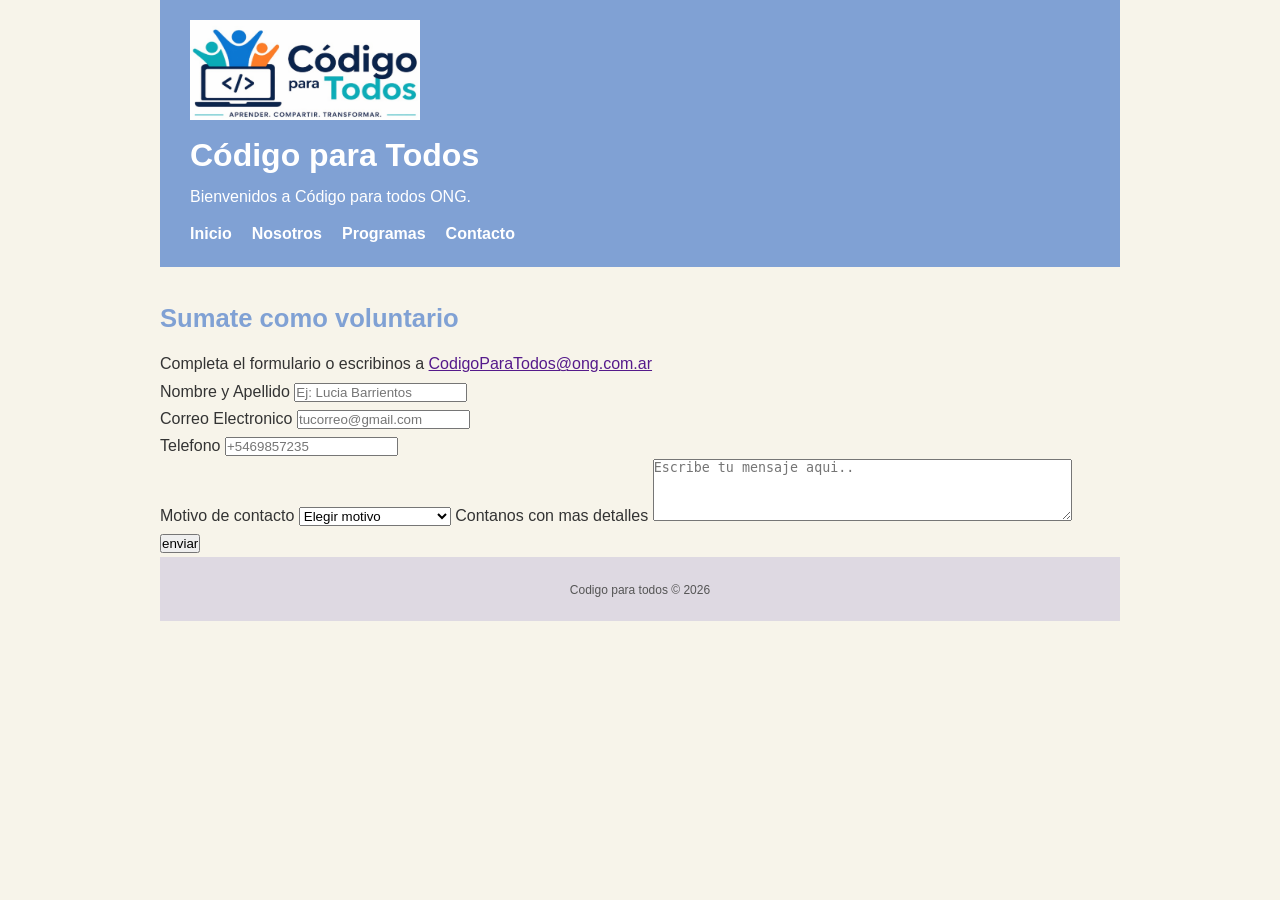
==== contacto.html @ 58c9d4be "Cambios y correcciones generales" ====
<!DOCTYPE html>
<html lang="es">
<head>
    <meta charset="UTF-8">
    <meta name="viewport" content="width=divice-width, initial-scale=1.0">
    <title> Contacto - Código para todos </title>
</head>
<body>
    <header>
        <img src="images/codigo-para-todos.jpg" alt="Logo" width="230" height="100">
    <h1>Código para Todos</h1>
    <p>Bienvenidos a Código para todos ONG.</p>

        <nav>
            <ul>
                <li><a href="./index.html">Inicio</a></li>
                <li><a href="./nosotros.html">Nosotros</a></li>
                <li><a href="./programas.html">Programas</a></li>
                <li><a href="./contacto.html">Contacto</a></li>
            </ul>
        </nav>
        <link rel="stylesheet" href="css/estilos.css">
    </header>
    <main> 
        <h2>Sumate como voluntario</h2>
        <p>Completa el formulario o escribinos a <a href="">CodigoParaTodos@ong.com.ar</a></p>
     <form action="/enviar" method="post">
        <label for="nombre"> Nombre y Apellido</label>
        <input type="text" id="nombre" name="nombre" placeholder="Ej: Lucia Barrientos" required>
        <br>
        <label for="email">Correo Electronico</label>
        <input type="email" name="email" id="email" placeholder="tucorreo@gmail.com" required>
        <br>
        <label for="telefono">Telefono</label>
        <input type="tel" name="telefono" id="telefono" placeholder="+5469857235" required>
        <br>
        <label for="programa">Motivo de contacto</label>
        <select name="programa" id="programa" required>
            <option value="elegir programa"> Elegir motivo</option>
            <option value="Trabajar con nosotros"> Trabajar con nosotros</option>
            <option value="Donaciones">Donaciones</option>
            <option value="Solicitar servicio">Solicitar Servicio</option>
            <option value="Otros">Otros</option>
        </select>
        <label for="mensaje">Contanos con mas detalles</label>
        <textarea name="mensaje" id="mensaje" rows="4" cols="50" placeholder="Escribe tu mensaje aqui.." required></textarea>
        <br>
        <button type="submit">enviar</button>
    </form>
    </main>
    <footer>
        <p> <small> Codigo para todos &copy; 2026 </small></p>
    </footer>
    
</body>
</body>
</html>
---- css/estilos.css ----
:root {
  --color-primario: #80A1D4;    /* Wisteria Blue */
  --color-acento: #75C9C8;      /* Pearl Aqua */
  --color-fondo: #F7F4EA;       /* Floral White */
  --color-suave: #DED9E2;       /* Lavender */
  --color-detalle: #C0B9DD;     /* Periwinkle */
  --fuente-principal: 'Nunito', sans-serif;
}
.dark-mode {
  background-color: #1a1a1a;
  color: white;
}

.oculto {
  display: none;
}

* {
  box-sizing: border-box;
  margin: 0;
  padding: 0;
}


body {
  font-family: var(--fuente-principal);
  font-size: 16px;
  line-height: 1.7;
  color: #333333;
  background-color: var(--color-fondo);
  max-width: 960px;
  margin: 0 auto;
}


h1 {
  font-size: 2rem;
  color: #ffffff;
}

h2 {
  font-size: 1.6rem;
  color: var(--color-primario);
  margin: 30px 0 10px;
}

h3 {
  font-size: 1.3rem;
  color: var(--color-detalle);
  margin: 20px 0 10px;
}

h4 {
  font-size: 1.1rem;
  color: var(--color-primario);
  margin-bottom: 8px;
}


header {
  background-color: var(--color-primario);
  color: #ffffff;
  padding: 20px 30px;
}


nav ul {
  list-style: none;
  display: flex;
  gap: 20px;
  margin-top: 10px;
}

nav a {
  text-decoration: none;
  color: #ffffff;
  font-weight: bold;
}

nav a:hover {
  color: var(--color-acento);
}


section {
  padding: 30px;
  border-bottom: 2px solid var(--color-detalle);
}


article {
  background-color: #ffffff;
  border-left: 5px solid var(--color-acento);
  padding: 20px;
  margin-bottom: 25px;
  border-radius: 4px;
}

article p {
  color: #444444;
  margin-bottom: 10px;
}


footer {
  background-color: var(--color-suave);
  color: #555555;
  text-align: center;
  padding: 20px;
  font-size: 0.9rem;
}
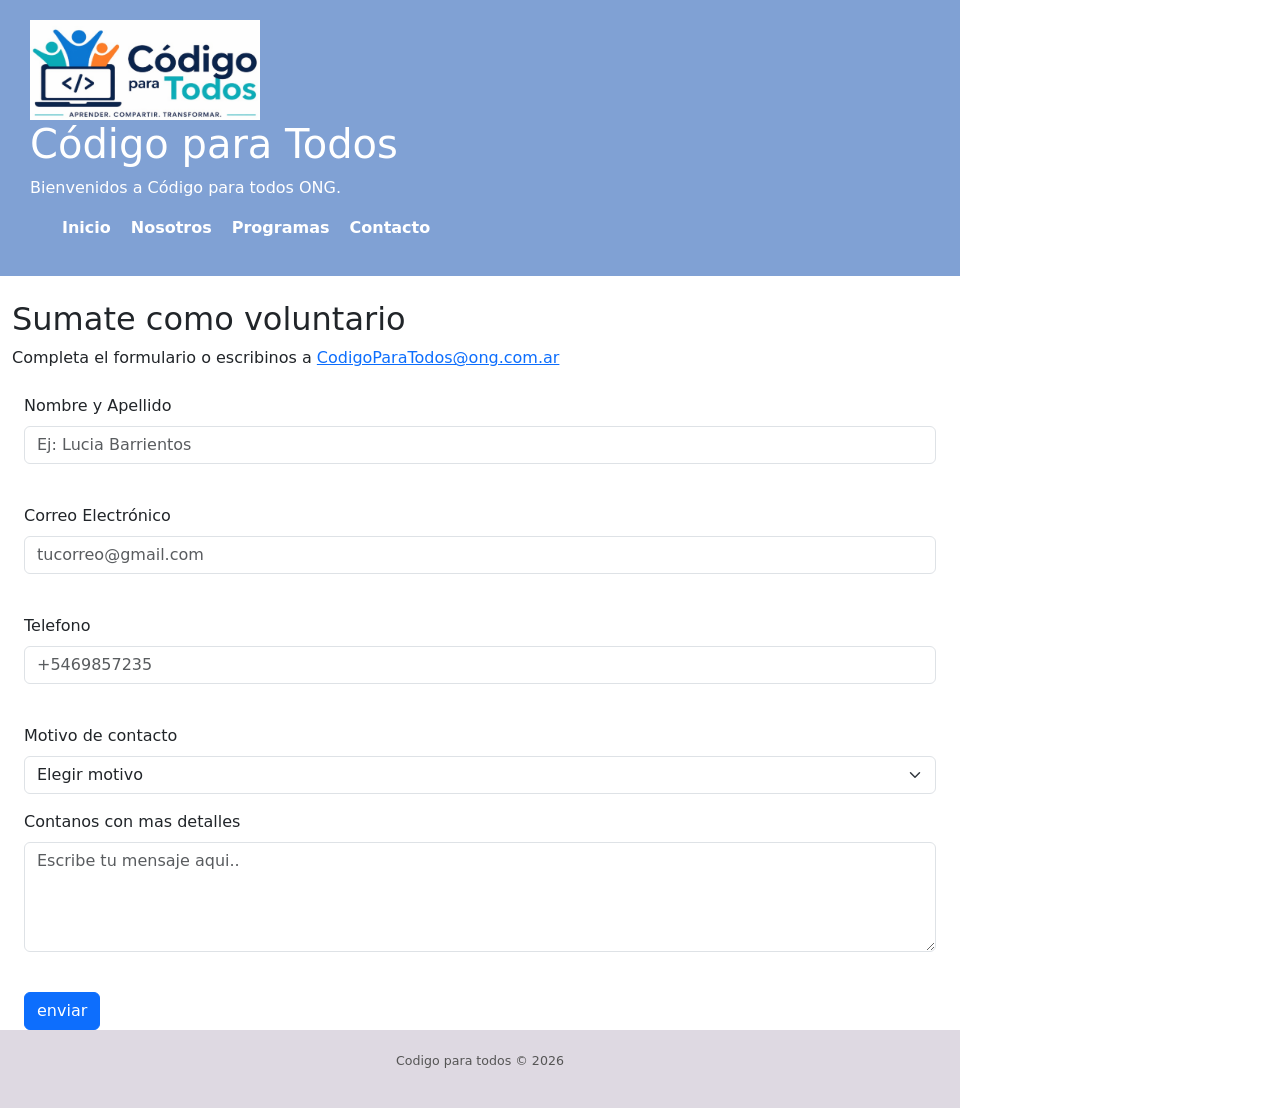
==== commit 55c5c27d: "https://github.com/AMedero/Grupo-1-ONG.git" ====
--- a/contacto.html
+++ b/contacto.html
@@ -20,33 +20,46 @@
             </ul>
         </nav>
         <link rel="stylesheet" href="css/estilos.css">
+        <link href="https://cdn.jsdelivr.net/npm/bootstrap@5.3.7/dist/css/bootstrap.min.css" rel="stylesheet">
     </header>
-    <main> 
+    <main class="container mt-4"> 
         <h2>Sumate como voluntario</h2>
         <p>Completa el formulario o escribinos a <a href="">CodigoParaTodos@ong.com.ar</a></p>
-     <form action="/enviar" method="post">
-        <label for="nombre"> Nombre y Apellido</label>
-        <input type="text" id="nombre" name="nombre" placeholder="Ej: Lucia Barrientos" required>
-        <br>
-        <label for="email">Correo Electronico</label>
-        <input type="email" name="email" id="email" placeholder="tucorreo@gmail.com" required>
-        <br>
-        <label for="telefono">Telefono</label>
-        <input type="tel" name="telefono" id="telefono" placeholder="+5469857235" required>
-        <br>
-        <label for="programa">Motivo de contacto</label>
-        <select name="programa" id="programa" required>
-            <option value="elegir programa"> Elegir motivo</option>
-            <option value="Trabajar con nosotros"> Trabajar con nosotros</option>
+     <form action="/enviar" method="post" class="container mt-4">
+            <div class="mb-3">
+            <label for="nombre" class="form-label"> Nombre y Apellido</label>
+            <input type="text" id="nombre" name="nombre" class= "form-control" placeholder="Ej: Lucia Barrientos" required>
+            </div>
+             <br> 
+             <div class="mb-3"> 
+            <label for="email" class="form-label">Correo Electrónico</label>
+            <input type="email" id="email" name="email"
+            class="form-control"
+            placeholder="tucorreo@gmail.com" required>
+             </div>
+             <br>
+            <div class="mb-3">
+            <label for="telefono" class="form-label">Telefono</label> 
+            <input type="tel" name="telefono" id="telefono" class="form-control" placeholder="+5469857235" required>
+            </div>
+            <br>
+            <div class="mb-3">
+            <label for="programa" class="form-label">Motivo de contacto</label> 
+            <select name="programa" id="programa" class="form-select" required>
+             <option value="elegir programa"> Elegir motivo</option>
+            <option value="Trabajar con nosotros"> Trabajar con nosotros</option> 
             <option value="Donaciones">Donaciones</option>
             <option value="Solicitar servicio">Solicitar Servicio</option>
-            <option value="Otros">Otros</option>
-        </select>
-        <label for="mensaje">Contanos con mas detalles</label>
-        <textarea name="mensaje" id="mensaje" rows="4" cols="50" placeholder="Escribe tu mensaje aqui.." required></textarea>
-        <br>
-        <button type="submit">enviar</button>
-    </form>
+            <option value="Otros">Otros</option> 
+            </select>
+            </div>
+            <div class="mb-3">
+            <label for="mensaje" class="form-label">Contanos con mas detalles</label> 
+            <textarea name="mensaje" id="mensaje" class="form-control" rows="4" cols="50"  placeholder="Escribe tu mensaje aqui.." required></textarea> 
+            </div>
+            <br>
+            <button type="submit" class="btn btn-primary">enviar</button>
+        </form> 
     </main>
     <footer>
         <p> <small> Codigo para todos &copy; 2026 </small></p>
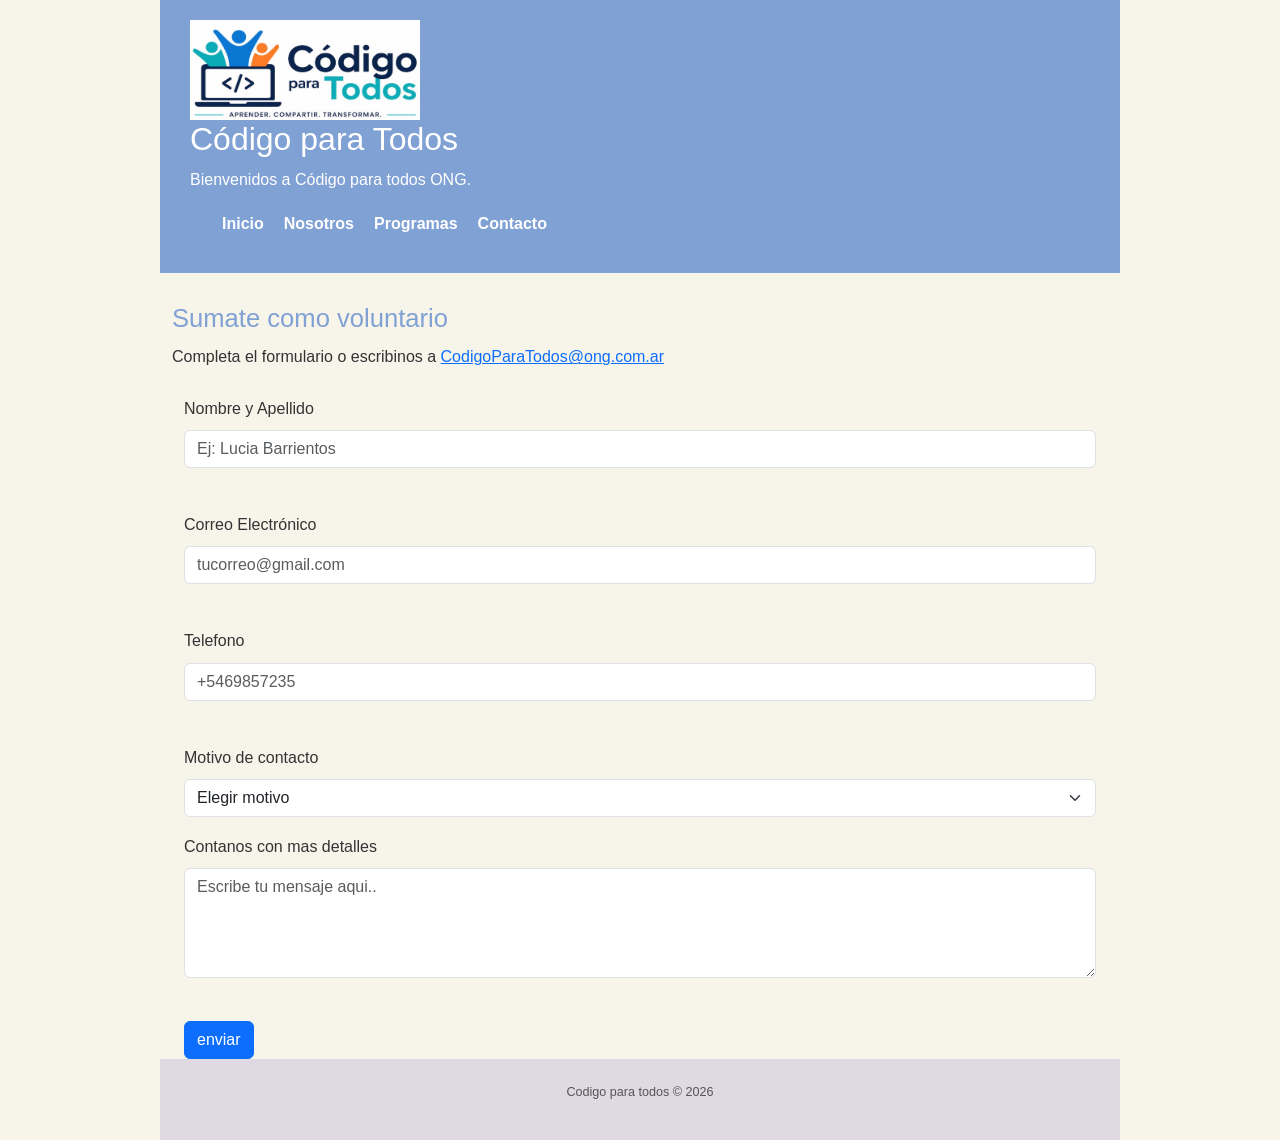
==== commit a3e7142e: "agregue bootstrap" ====
--- a/contacto.html
+++ b/contacto.html
@@ -4,6 +4,8 @@
     <meta charset="UTF-8">
     <meta name="viewport" content="width=divice-width, initial-scale=1.0">
     <title> Contacto - Código para todos </title>
+    <link href="https://cdn.jsdelivr.net/npm/bootstrap@5.3.7/dist/css/bootstrap.min.css" rel="stylesheet">
+    <link rel="stylesheet" href="css/estilos.css">
 </head>
 <body>
     <header>
@@ -19,8 +21,6 @@
                 <li><a href="./contacto.html">Contacto</a></li>
             </ul>
         </nav>
-        <link rel="stylesheet" href="css/estilos.css">
-        <link href="https://cdn.jsdelivr.net/npm/bootstrap@5.3.7/dist/css/bootstrap.min.css" rel="stylesheet">
     </header>
     <main class="container mt-4"> 
         <h2>Sumate como voluntario</h2>
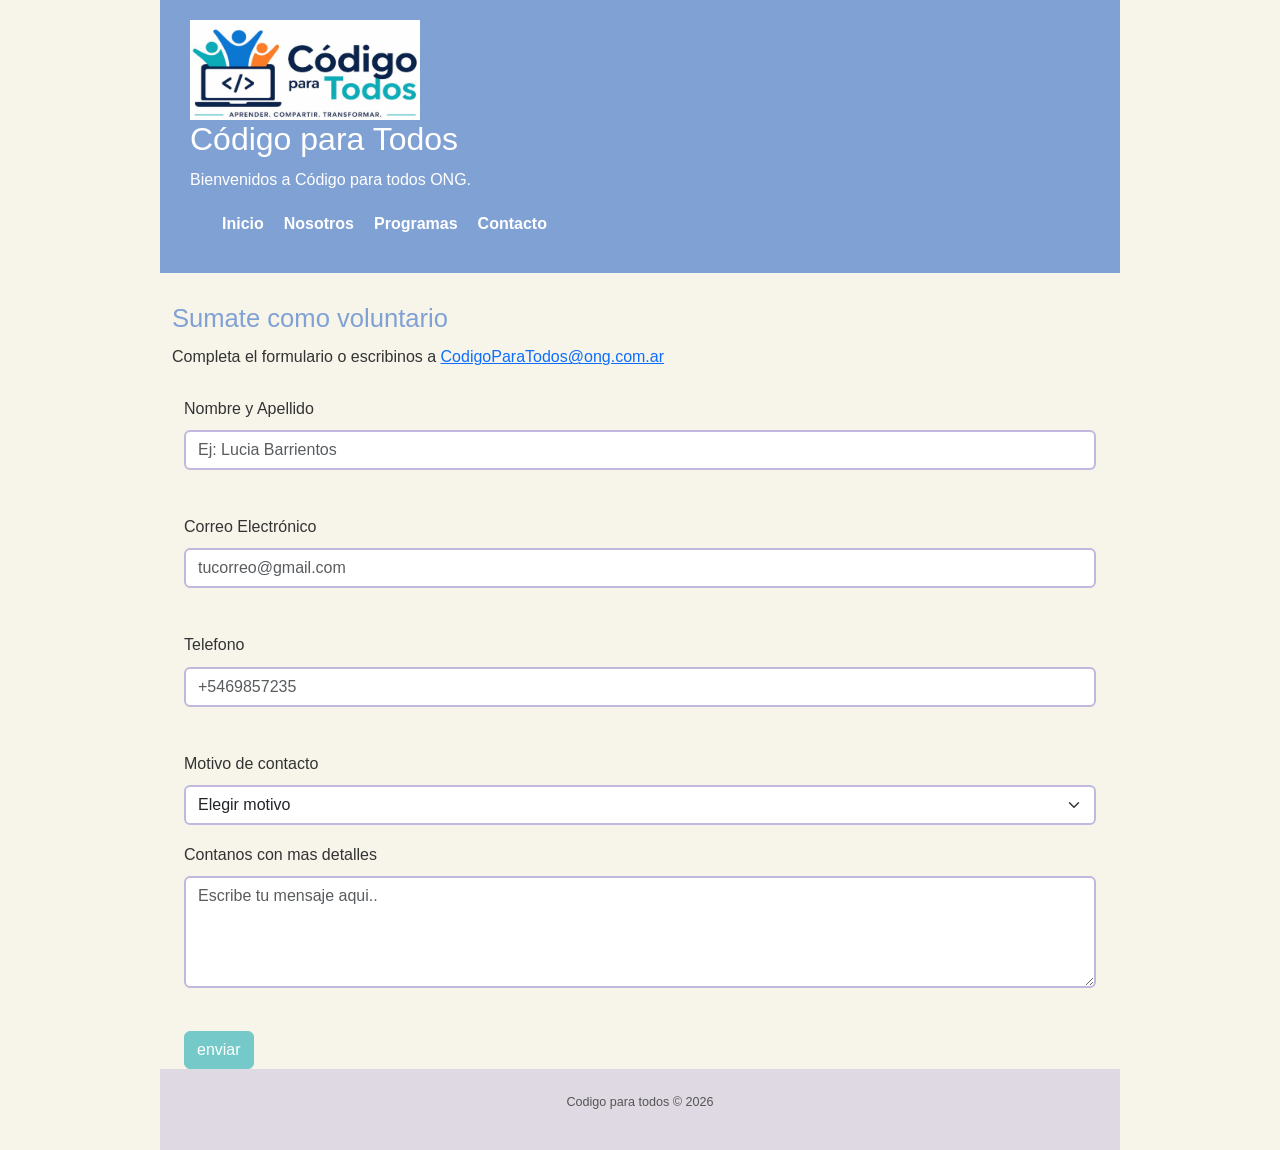
==== commit f2a26ae3: "personalización bootstrap y posicionamiento del header" ====
--- a/contacto.html
+++ b/contacto.html
@@ -2,7 +2,7 @@
 <html lang="es">
 <head>
     <meta charset="UTF-8">
-    <meta name="viewport" content="width=divice-width, initial-scale=1.0">
+    <meta name="viewport" content="width=device-width, initial-scale=1.0">
     <title> Contacto - Código para todos </title>
     <link href="https://cdn.jsdelivr.net/npm/bootstrap@5.3.7/dist/css/bootstrap.min.css" rel="stylesheet">
     <link rel="stylesheet" href="css/estilos.css">
@@ -24,7 +24,7 @@
     </header>
     <main class="container mt-4"> 
         <h2>Sumate como voluntario</h2>
-        <p>Completa el formulario o escribinos a <a href="">CodigoParaTodos@ong.com.ar</a></p>
+        <p>Completa el formulario o escribinos a <a href="mailto:CodigoParaTodos@ong.com.ar">CodigoParaTodos@ong.com.ar</a></p>
      <form action="/enviar" method="post" class="container mt-4">
             <div class="mb-3">
             <label for="nombre" class="form-label"> Nombre y Apellido</label>
@@ -64,7 +64,5 @@
     <footer>
         <p> <small> Codigo para todos &copy; 2026 </small></p>
     </footer>
-    
-</body>
-</body>
-</html>
+    </body>
+    </html>
--- a/css/estilos.css
+++ b/css/estilos.css
@@ -110,3 +110,20 @@
   padding: 20px;
   font-size: 0.9rem;
 }
+
+header {
+  position: sticky;
+  top: 0;
+}
+.btn-primary {
+  background-color: var(--color-acento);
+  border-color: var(--color-acento);
+}
+
+.form-control {
+  border: 2px solid var(--color-detalle);
+}
+
+.form-select {
+  border: 2px solid var(--color-detalle);
+}
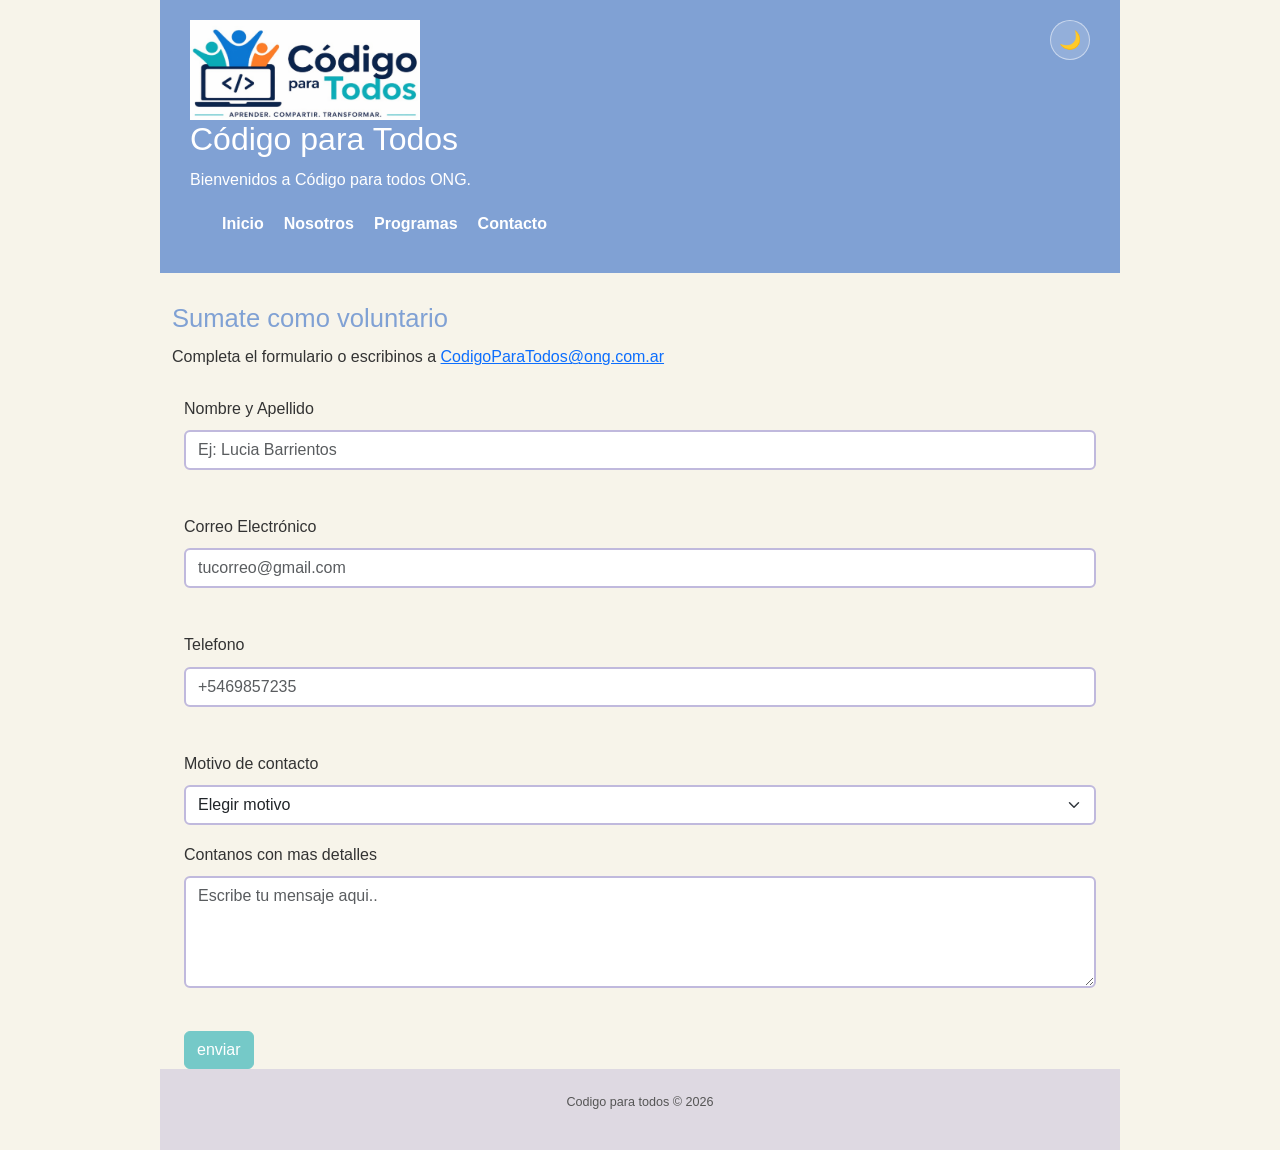
==== commit 246582eb: "agregue modo oscuro" ====
--- a/contacto.html
+++ b/contacto.html
@@ -9,6 +9,7 @@
 </head>
 <body>
     <header>
+        <button id="btn-modo-oscuro" class="toggle-modo-oscuro" aria-label="Modo oscuro">🌙</button>
         <img src="images/codigo-para-todos.jpg" alt="Logo" width="230" height="100">
     <h1>Código para Todos</h1>
     <p>Bienvenidos a Código para todos ONG.</p>
@@ -65,4 +66,6 @@
         <p> <small> Codigo para todos &copy; 2026 </small></p>
     </footer>
     </body>
+    <script src="js/contacto.js"></script>
+    </body>
     </html>
--- a/css/estilos.css
+++ b/css/estilos.css
@@ -1,4 +1,3 @@
-
 :root {
   --color-primario: #80A1D4;    /* Wisteria Blue */
   --color-acento: #75C9C8;      /* Pearl Aqua */
@@ -7,6 +6,7 @@
   --color-detalle: #C0B9DD;     /* Periwinkle */
   --fuente-principal: 'Nunito', sans-serif;
 }
+
 .dark-mode {
   background-color: #1a1a1a;
   color: white;
@@ -22,7 +22,6 @@
   padding: 0;
 }
 
-
 body {
   font-family: var(--fuente-principal);
   font-size: 16px;
@@ -32,7 +31,6 @@
   max-width: 960px;
   margin: 0 auto;
 }
-
 
 h1 {
   font-size: 2rem;
@@ -57,13 +55,11 @@
   margin-bottom: 8px;
 }
 
-
 header {
   background-color: var(--color-primario);
   color: #ffffff;
   padding: 20px 30px;
 }
-
 
 nav ul {
   list-style: none;
@@ -82,12 +78,10 @@
   color: var(--color-acento);
 }
 
-
 section {
   padding: 30px;
   border-bottom: 2px solid var(--color-detalle);
 }
-
 
 article {
   background-color: #ffffff;
@@ -101,7 +95,6 @@
   color: #444444;
   margin-bottom: 10px;
 }
-
 
 footer {
   background-color: var(--color-suave);
@@ -126,4 +119,33 @@
 
 .form-select {
   border: 2px solid var(--color-detalle);
+}
+.dark-mode {
+  background-color: #1a1a1a;
+  color: white;
+}
+
+header {
+  position: relative;
+}
+
+.toggle-modo-oscuro {
+  position: absolute;
+  top: 20px;
+  right: 30px;
+  width: 40px;
+  height: 40px;
+  border-radius: 50%;
+  border: 1px solid rgba(255, 255, 255, 0.5);
+  background: rgba(255, 255, 255, 0.15);
+  color: #ffffff;
+  font-size: 18px;
+  cursor: pointer;
+  display: flex;
+  align-items: center;
+  justify-content: center;
+}
+
+.toggle-modo-oscuro:hover {
+  background: rgba(255, 255, 255, 0.3);
 }
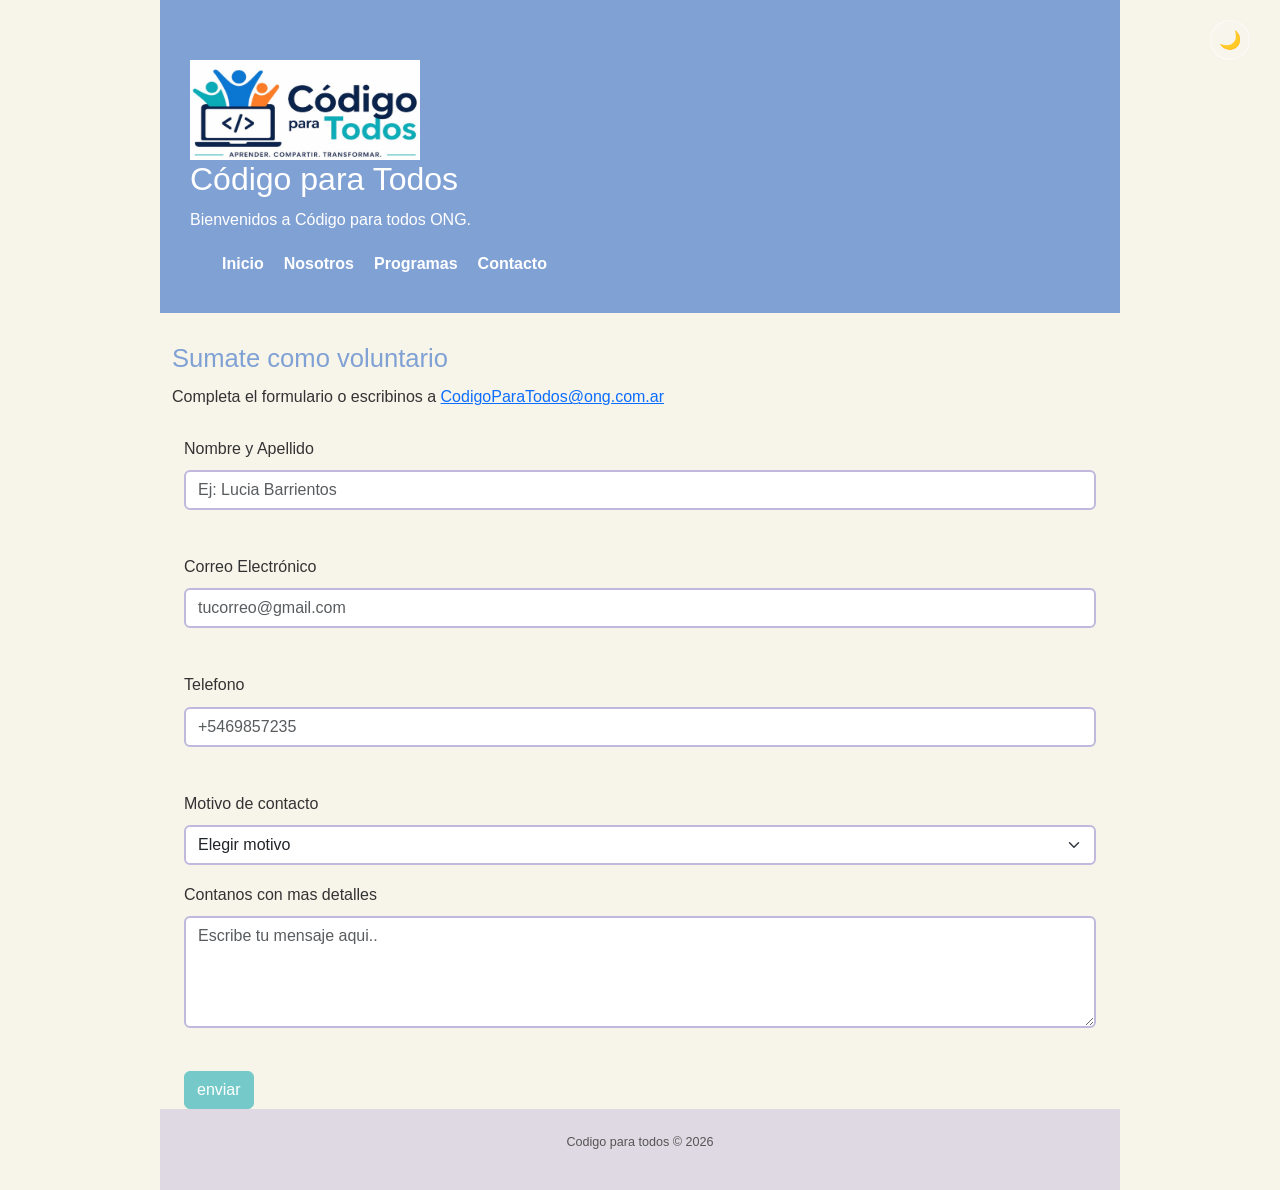
==== commit 79050474: "cambios modo oscuro" ====
--- a/contacto.html
+++ b/contacto.html
@@ -9,7 +9,10 @@
 </head>
 <body>
     <header>
-        <button id="btn-modo-oscuro" class="toggle-modo-oscuro" aria-label="Modo oscuro">🌙</button>
+        <header>
+  <button id="btn-modo-oscuro" aria-label="Modo oscuro" class="toggle-modo-oscuro">🌙</button>
+
+</header>
         <img src="images/codigo-para-todos.jpg" alt="Logo" width="230" height="100">
     <h1>Código para Todos</h1>
     <p>Bienvenidos a Código para todos ONG.</p>
@@ -65,7 +68,6 @@
     <footer>
         <p> <small> Codigo para todos &copy; 2026 </small></p>
     </footer>
-    </body>
-    <script src="js/contacto.js"></script>
+    <script src="script .js"></script>
     </body>
     </html>
--- a/css/estilos.css
+++ b/css/estilos.css
@@ -104,6 +104,7 @@
   font-size: 0.9rem;
 }
 
+<<<<<<< HEAD
 header {
   position: sticky;
   top: 0;
@@ -125,6 +126,99 @@
   color: white;
 }
 
+=======
+/* -----------MODAL (ventana emergente de "Ver más")-------------*/
+.modal-overlay {
+  display: none;
+  position: fixed;
+  top: 0;
+  left: 0;
+  width: 100%;
+  height: 100%;
+  background-color: rgba(0, 0, 0, 0.5);
+  justify-content: center;
+  align-items: center;
+  z-index: 1000;
+}
+
+.modal-overlay.activo {
+  display: flex;
+}
+
+.modal-contenido {
+  background-color: #ffffff;
+  padding: 30px;
+  border-radius: 12px;
+  max-width: 500px;
+  width: 90%;
+  max-height: 80vh;
+  overflow-y: auto;
+  position: relative;
+  box-shadow: 0 4px 20px rgba(0, 0, 0, 0.2);
+}
+
+.modal-titulo {
+  color: var(--color-primario);
+  margin-bottom: 15px;
+  padding-right: 25px;
+}
+
+.modal-cuerpo p {
+  margin-bottom: 12px;
+}
+
+.modal-cerrar {
+  position: absolute;
+  top: 15px;
+  right: 15px;
+  background: none;
+  border: none;
+  font-size: 1.5rem;
+  cursor: pointer;
+  color: #555;
+  line-height: 1;
+}
+
+.modal-cerrar:hover {
+  color: var(--color-primario);
+}
+
+.bloqueo-scroll {
+  overflow: hidden;
+}
+
+/* -----------FLEXBOX: tarjetas de talleres-------------*/
+.cursos-flex {
+  display: flex;
+  flex-wrap: wrap;
+  gap: 25px;
+  padding: 20px 0;
+}
+
+.cursos-flex article {
+  flex: 1 1 300px;
+  display: flex;
+  flex-direction: column;
+  justify-content: space-between;
+}
+
+.cursos-flex article .btn-ver-mas {
+  align-self: flex-start;
+  margin-top: auto;
+}
+
+/* -----------IMAGEN DE CADA TARJETA DE TALLER-------------*/
+.curso-imagen {
+  width: 100%;
+  height: 170px;
+  object-fit: cover;
+  border-radius: 8px;
+  margin-bottom: 14px;
+  display: block;
+}
+
+/* -----------BOTÓN MODO OSCURO REUBICADO-------------*/
+>>>>>>> c302e75dbf55e163d84e2f26b1ecac8a4ba7d525
 header {
   position: relative;
 }
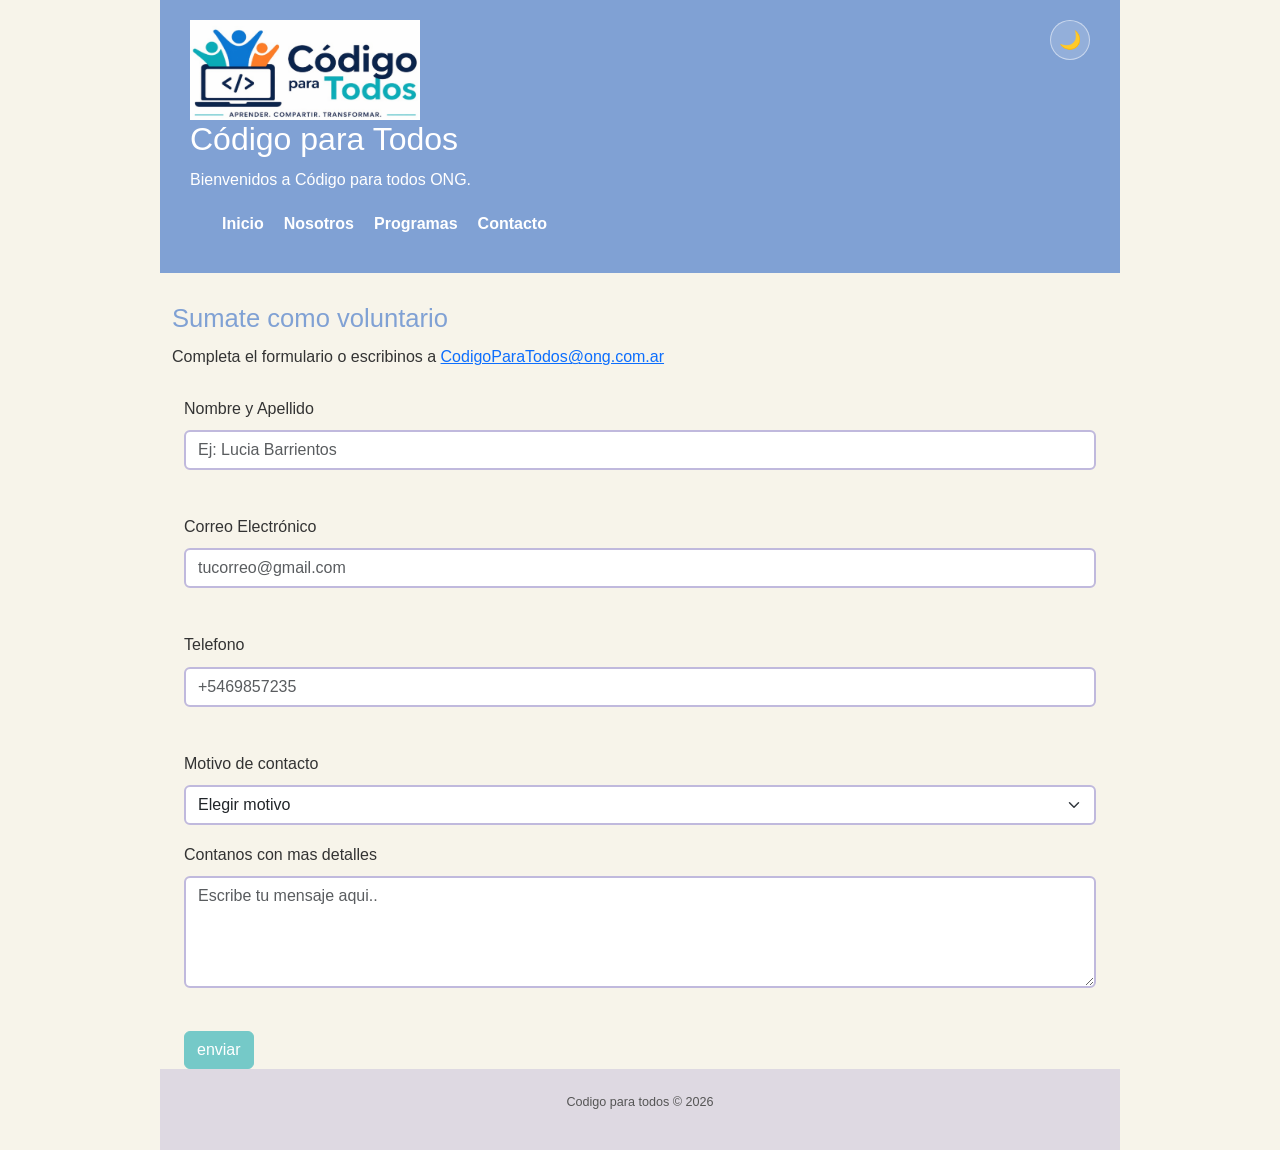
==== commit 7b5697ee: "cambios" ====
--- a/contacto.html
+++ b/contacto.html
@@ -9,10 +9,7 @@
 </head>
 <body>
     <header>
-        <header>
-  <button id="btn-modo-oscuro" aria-label="Modo oscuro" class="toggle-modo-oscuro">🌙</button>
-
-</header>
+        <button id="btn-modo-oscuro" class="toggle-modo-oscuro" aria-label="Modo oscuro">🌙</button>
         <img src="images/codigo-para-todos.jpg" alt="Logo" width="230" height="100">
     <h1>Código para Todos</h1>
     <p>Bienvenidos a Código para todos ONG.</p>
@@ -70,4 +67,6 @@
     </footer>
     <script src="script .js"></script>
     </body>
+    <script src="js/contacto.js"></script>
+    </body>
     </html>
--- a/css/estilos.css
+++ b/css/estilos.css
@@ -104,7 +104,6 @@
   font-size: 0.9rem;
 }
 
-<<<<<<< HEAD
 header {
   position: sticky;
   top: 0;
@@ -126,7 +125,6 @@
   color: white;
 }
 
-=======
 /* -----------MODAL (ventana emergente de "Ver más")-------------*/
 .modal-overlay {
   display: none;
@@ -218,7 +216,6 @@
 }
 
 /* -----------BOTÓN MODO OSCURO REUBICADO-------------*/
->>>>>>> c302e75dbf55e163d84e2f26b1ecac8a4ba7d525
 header {
   position: relative;
 }
